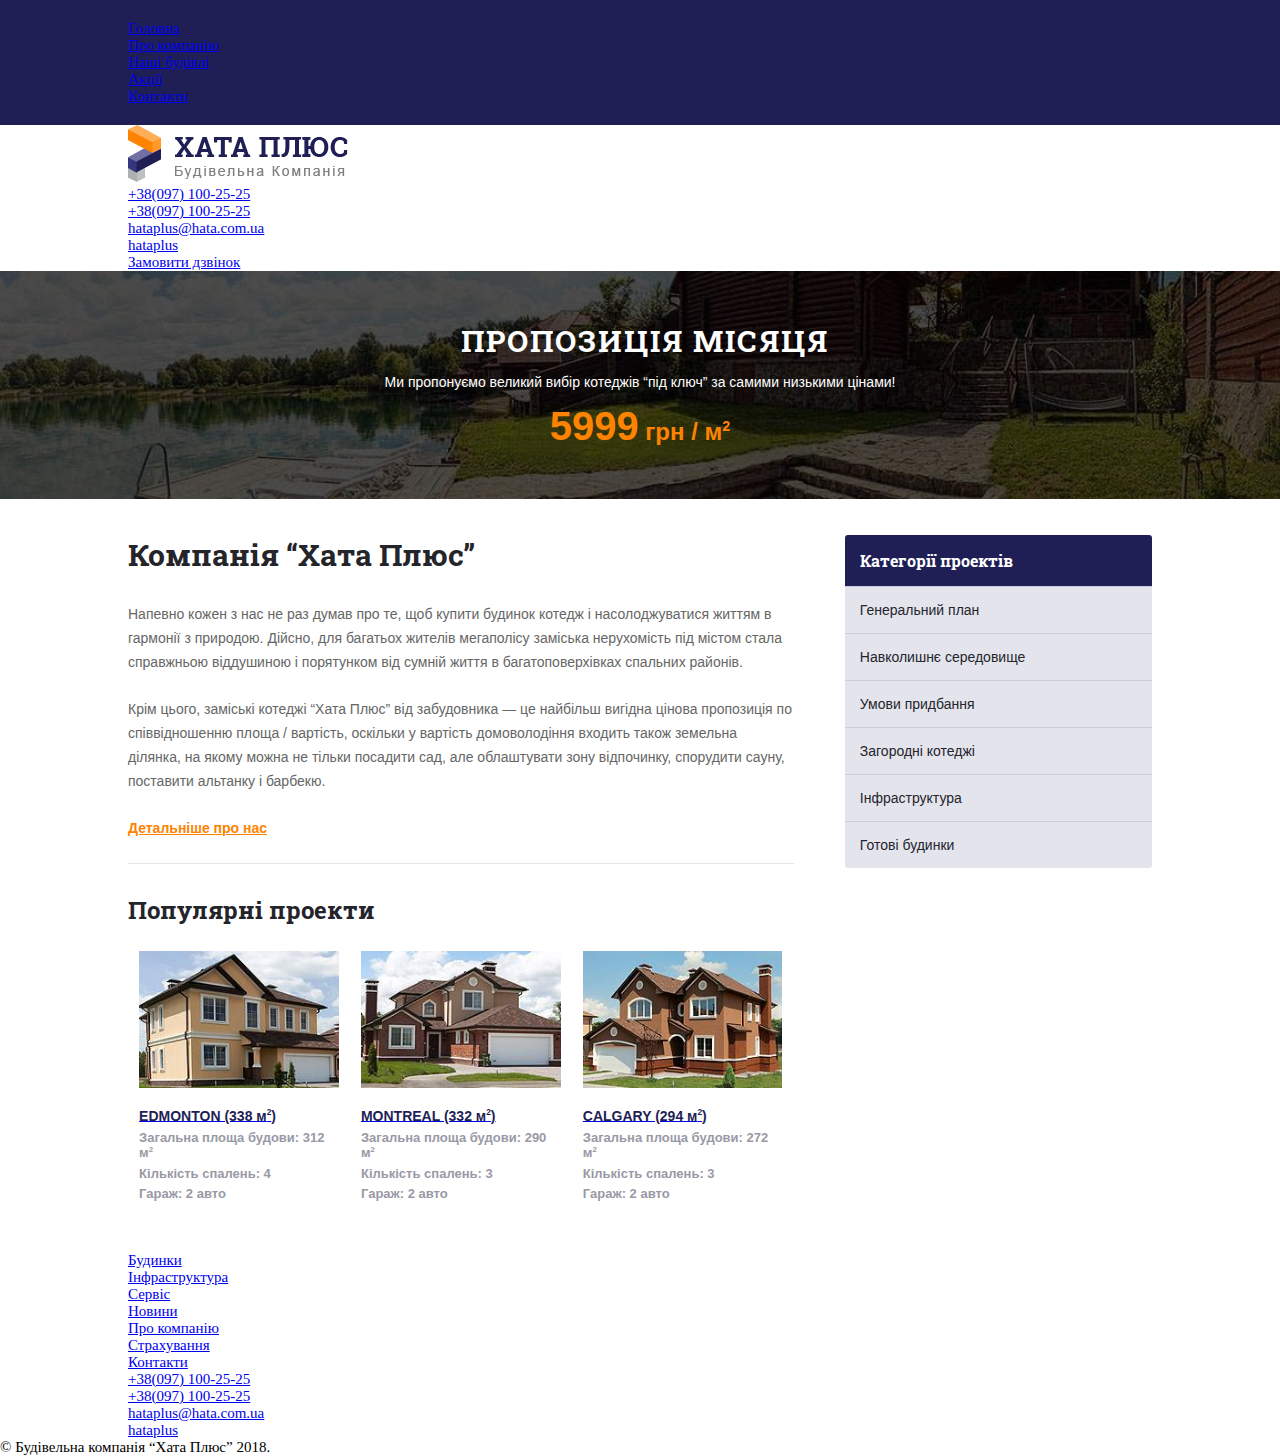
==== index.html @ 6376bbe2 "Creating Hata" ====
<!DOCTYPE html>
<html lang="en">

<head>
    <meta charset="UTF-8">
    <meta name="viewport" content="width=device-width, initial-scale=1.0">
    <title>Будівельна Компанія Хата Плюс. Проекти Будинків. Котежді.</title>
    <link rel="stylesheet" href="css/index.css">
    <link rel="stylesheet" href="css/general.css">

    <link rel="stylesheet" href="stylesheet.css">
    <link rel="preconnect" href="https://fonts.googleapis.com">
    <link rel="preconnect" href="https://fonts.gstatic.com" crossorigin>
    <link href="https://fonts.googleapis.com/css2?family=Roboto+Slab:wght@100..900&display=swap" rel="stylesheet">

</head>
<body>
    <header>
        <nav>
            <div class="wrapper">
                <div class="burger clicked" id="burger">
                    <span></span>
                </div>
                <div class="navigation" id="onclickk">
                    <div class="menu">
                        <ul class="mainmenu">
                            <li><a href="index.html">Головна</a></li>
                            <li><a href="#">Про компанію</a></li>
                            <li><a href="price.html">Наші будівлі</a></li>
                            <li><a href="#">Акції</a></li>
                            <li><a href="contacts.html">Контакти</a></li>
                        </ul>
                    </div>
                    <div class="social">
                        <ul class="socials">
                            <li><a href="#" class="fb"></a></li>
                            <li><a href="#" class="tw"></a></li>
                            <li><a href="#" class="inst"></a></li>
                        </ul>
                    </div>
                </div>

            </div>
        </nav>


        <div class="wrapper">
            <div class="header-info">
                <a href="index.html"><img src="img/logo.png" alt="Main Logo"></a>
                <div class="phone">
                    <p><a class="phn" href="#">+38(097) 100-25-25</a></p>
                    <p><a href="#">+38(097) 100-25-25</a></p>
                </div>
                <div class="email">
                    <p><a class="eml" href="#">hataplus@hata.com.ua</a></p>
                    <p><a class="skype" href="#">hataplus</a></p>
                </div>
                <div class="buttoncall">
                    <a href="#">Замовити дзвінок</a>
                </div>
            </div>
        </div>
    </header>

    <main>
        <div class="banner">
            <div class="wrapper">
                <div class="proposition">
                    <p class="proposition-of-month"> Пропозиція місяця</p>
                    <p class="propose">Ми пропонуємо великий вибір котеджів “під ключ” за самими низькими цінами!</p>
                </div>
                <div class="cost">
                    <p class="price">5999<p class="units">&nbsp;грн / м<sup>2</sup></p>
                    </p>

                </div>
            </div>
        </div>
        <div class="wrapper">
            <div class="mainpart">
                <div class="inform-and-popular">
                    <article>
                        <h1>Компанія “Хата Плюс”</h1>
                        <p>Напевно кожен з нас не раз думав про те, щоб купити будинок котедж і насолоджуватися
                            життям в
                            гармонії з
                            природою. Дійсно, для багатьох жителів мегаполісу заміська нерухомість під містом стала
                            справжньою
                            віддушиною і порятунком від сумній життя в багатоповерхівках спальних районів.</p>
                        <p>Крім цього, заміські котеджі “Хата Плюс” від забудовника — це найбільш вигідна цінова
                            пропозиція по
                            співвідношенню площа / вартість, оскільки у вартість домоволодіння входить також
                            земельна ділянка,
                            на якому можна не тільки посадити сад, але облаштувати зону відпочинку, спорудити сауну,
                            поставити
                            альтанку
                            і барбекю.</p>
                        <p><a href="#">Детальніше про нас</a></p>
                    </article>
                    <section class="popular">
                        <h2>Популярні проекти</h2>
                        <div class="examples">
                            <figure class="edmonton">
                                <img src="img/edmonton.jpg" alt="first house">
                                <a href="#">
                                    <h2>EDMONTON (338 м<sup>2</sup>)</h2>
                                </a>
                                <p>Загальна площа будови: 312 м<sup>2</sup></p>
                                <p>Кількість спалень: 4</p>
                                <p>Гараж: 2 авто</p>
                            </figure>
                            <figure class="montreal">
                                <img src="img/montreal.jpg" alt="second house">
                                <a href="#">
                                    <h2>MONTREAL (332 м<sup>2</sup>)</h2>
                                </a>
                                <p>Загальна площа будови: 290 м<sup>2</sup> </p>
                                <p> Кількість спалень: 3</p>
                                <p>Гараж: 2 авто</p>
                            </figure>
                            <figure class="calgary">
                                <img src="img/calgary.jpg" alt="third house">
                                <a href="#">
                                    <h2>CALGARY (294 м<sup>2</sup>)</h2>
                                </a>
                                <p>Загальна площа будови: 272 м<sup>2</sup> </p>
                                <p> Кількість спалень: 3</p>
                                <p>Гараж: 2 авто</p>
                            </figure>
                        </div>
                    </section>
                </div>
                <aside>
                    <div class="label">
                        <p>Категорії проектів</p>
                    </div>
                    <ul>
                        <li><a class="outside" href="#">Генеральний план</a>
                            <ul>
                                <li><a href="#">hello</a></li>
                                <li><a href="#">hello</a></li>
                                <li><a href="#">hello</a></li>
                            </ul>
                        </li>
                        <li><a class="outside" href="#">Навколишнє середовище</a>
                            <ul>
                                <li><a href="#">Продані</a></li>
                                <li><a href="#">Заброньованні</a></li>
                                <li><a href="#">В процесі будівництва</a></li>
                            </ul>
                        </li>
                        <li><a class="outside" href="#">Умови придбання</a>
                            <ul>
                                <li><a href="#">hello</a></li>
                                <li><a href="#">hello</a></li>
                                <li><a href="#">hello</a></li>
                            </ul>
                        </li>
                        <li><a class="outside" href="#">Загородні котеджі</a>
                            <ul>
                                <li><a href="#">hello</a></li>
                                <li><a href="#">hello</a></li>
                                <li><a href="#">hello</a></li>
                            </ul>
                        </li>
                        <li><a class="outside" href="#">Інфраструктура</a>
                            <ul>
                                <li><a href="#">hello</a></li>
                                <li><a href="#">hello</a></li>
                                <li><a href="#">hello</a></li>
                            </ul>
                        </li>
                        <li><a class="outside" href="#">Готові будинки</a>
                            <ul>
                                <li><a href="#">hello</a></li>
                                <li><a href="#">hello</a></li>
                                <li><a href="#">hello</a></li>
                            </ul>
                        </li>
                    </ul>
                </aside>
            </div>
        </div>
    </main>
    <footer>

        <div class="footer-line">
            <div class="wrapper">
                <div class="navigationbottom">
                    <div class="bottommenu">
                        <ul>
                            <li><a href="#">Будинки</a></li>
                            <li><a href="#">Інфраструктура</a></li>
                            <li><a href="#">Сервіс</a></li>
                            <li><a href="#">Новини</a></li>
                        </ul>
                    </div>
                    <div class="bottommenu">
                        <ul>
                            <li><a href="#">Про компанію</a></li>
                            <li><a href="#">Страхування</a></li>
                            <li><a href="#">Контакти</a></li>
                        </ul>
                    </div>
                    <div class="phone">
                        <p><a class="phn" href="#">+38(097) 100-25-25</a></p>
                        <p><a href="#">+38(097) 100-25-25</a></p>
                    </div>
                    <div class="email">
                        <p><a class="eml" href="#">hataplus@hata.com.ua</a></p>
                        <p><a class="skype" href="#">hataplus</a></p>
                    </div>
                </div>
            </div>
        </div>

        <div class="coperate">

            <p>&copy; Будівельна компанія “Хата Плюс” 2018.</p>

        </div>
    </footer>
    <script src="script.js"></script>
</body>

</html>
---- css/index.css ----
* {
    margin: 0;
    padding: 0;
    box-sizing: border-box;
}

html {
    font-size: 15px;
}

body {
    margin: 0;
}

.wrapper {
    margin: auto;
    width: 80%;
}

li {
    list-style: none;
}

sup {
    font-size: 0.6em;
}

nav {
    padding: 20px 0;
    background-color: #1f1f56;
}



.banner {
    padding: 50px 0;
    text-align: center;
    background: linear-gradient(rgba(0, 0, 0, 0.7), rgba(0, 0, 0, 0.7)), url(../img/banner.jpg) 0/cover;
}

.proposition p {
    padding-bottom: 14px;
}

.proposition-of-month {
    color: #fff;
    font-size: 30px;
    letter-spacing: 2px;
    text-transform: uppercase;
    font-weight: 700;
    font-family: "Roboto Slab";
}

.propose {
    color: #fff;
    font-size: 14px;
    font-family: "Arial";
    text-align: center;
}

.cost {
     display: flex;
    justify-content: center;
    align-items: flex-end; 
 } 

.price {
    color: #fd8300;
    font-size: 40px;
    font-weight: bold;
    font-family: "Arial";
}

.units {
    color: #fd8300;
    font-size: 24px;
    line-height: 35px;
    font-weight: bold;
    font-family: "Arial";
}

h1 {
    text-align: center;
    padding-bottom: 28px;
    color: #24242b;
    font-size: 20px;
    /* font-size: 30px; */
    font-weight: 700;
    font-family: "Roboto Slab";
}

.mainpart {
   display: flex;
   flex-wrap: wrap;
   justify-content: center;
    padding-top: 36px;
}
article{
    width: 100%;
}

article p {
    margin-bottom: 23px;
    color: #666;
    font-size: 14px;
    line-height: 24px;
    font-family: "Arial";
}

article a {
    color: #fd8300;
    font-size: 14px;
    text-decoration: underline;
    font-weight: bold;
    font-family: "Arial";
}

article a:hover {
    text-decoration: none;
}
figure{
width: 100%;
}

.popular {
    padding: 30px 0 46px;
    border-top: 1px solid #e4e4ec;
}

.popular p {
    margin-bottom: 5px;
    color: #24242b;
    font-size: 24px;
    font-weight: 700;
    font-family: "Roboto Slab";
}
.popular h2{
    margin-bottom: 25px;
    color: #24242b;
    font-size: 24px;
    font-weight: 700;
    font-family: "Roboto Slab";
}

 .examples {
     display: flex;
    justify-content: space-between; 
    row-gap: 30px;
    flex-wrap: wrap;
 }

.examples a {
    text-decoration: underline;
}

.examples h2 {
    margin: 0 0 7px;
    color: #1f1f56;
    font-size: 14px;
    font-weight: bold;
    font-family: "Arial";
}

.examples a:hover {
    text-decoration: none;
}

.examples p {
    color: #9999a6;
    font-size: 13px;
    font-family: "Arial";
}

.examples img {
    display: inline-block;
    margin-bottom: 15px;
    width: 100%;
   
}

aside {
    width: 100%;
    margin-bottom: 20px;
    overflow: hidden;
    border-radius: 3px;
}

.label {
    padding: 15px;
    background-color: #1f1f56;
}

aside p {
    color: #fff;
    font-size: 16px;
    font-weight: 700;
    font-family: "Roboto Slab";
    background-color: #1f1f56;

}

aside a {
    display: inline-block;
    padding: 15px;
    width: 100%;
    color: #25252c;
    font-size: 14px;
    font-family: "Arial";
    text-decoration: none;
}

aside li {
    border-top: 1px solid #cdcddd;
    list-style: none;
   
 background-color: #e4e4ec;
}
.outside{
    position: relative;
}
 .outside:before {
    content: "";
    position: absolute;
    top: 17px;
    right: 14px;
    width: 8px;
    height: 12px;
    background: url(../img/social.png) no-repeat;
    background-position: -129px 0;
}

aside li ul {
    display: none;
   
}
aside ul ul a{
    padding-left: 30px;
}

aside ul li:hover>a {
    color: #fff;

}

aside li:hover ul {
    display: block;
}

aside ul li:hover>.outside {
    background-color: #fd8300;

}

aside ul li:hover>a:before {
    top: 20px;
    right: 12px;
    width: 12px;
    height: 8px;
    background-position: -129px -24px;

}

aside li li:hover a {
    color: #666;
    background-color: #cecedd;
}
aside li:last-child{
    border-radius: 0 0 3px 3px;
}
aside li:last-child li:last-child a{
    border-radius: 0 0 3px 3px;

}

@media screen and (min-width:600px) {
    h1{
        font-size: 30px;
        text-align: start;
    }
    .examples {
        display: flex;
        justify-content: space-around;
        flex-wrap: wrap;
    }
    figure{
        max-width: 30%;
    }

   
   
    
}
@media screen and (min-width:1024px) {



    .mainpart{
        justify-content: space-between;

    }
    .inform-and-popular{
        max-width: 65%;
    }
    aside{
        max-width: 30%;
    }
}
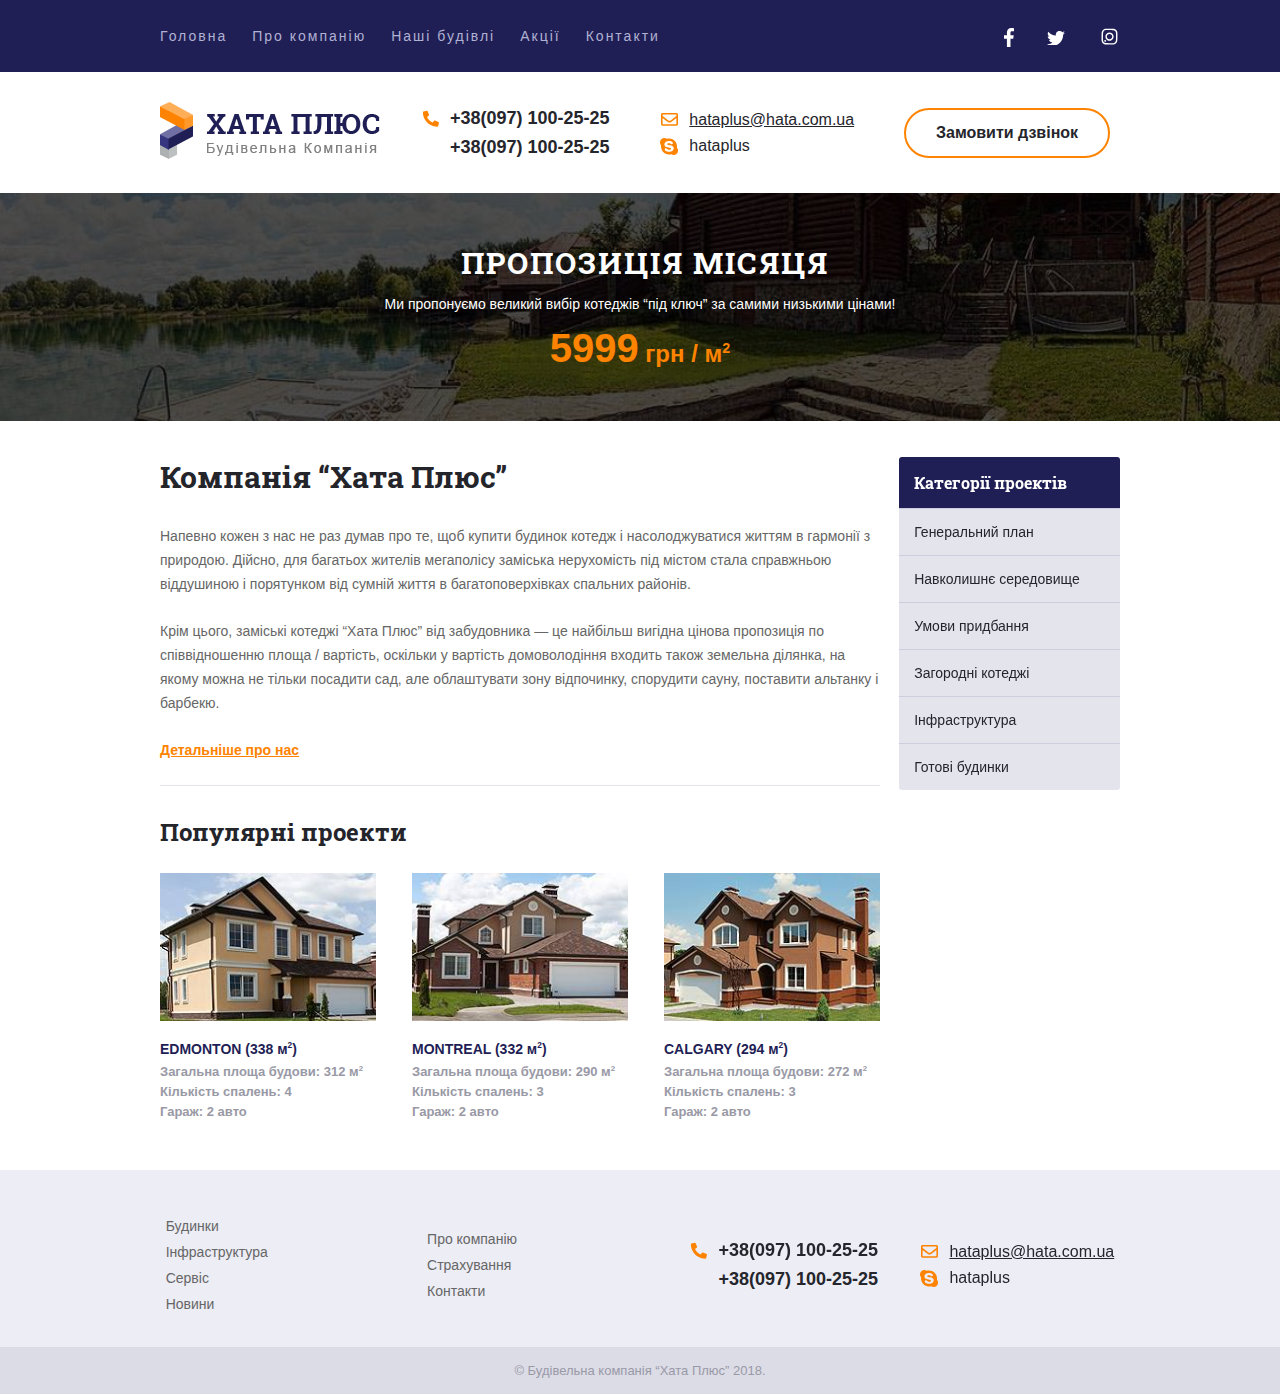
==== commit 5e0ebfe1: "Creating Hata" ====
--- a/index.html
+++ b/index.html
@@ -10,18 +10,21 @@
 
     <link rel="stylesheet" href="stylesheet.css">
     <link rel="preconnect" href="https://fonts.googleapis.com">
-    <link rel="preconnect" href="https://fonts.gstatic.com" crossorigin>
-    <link href="https://fonts.googleapis.com/css2?family=Roboto+Slab:wght@100..900&display=swap" rel="stylesheet">
+<link rel="preconnect" href="https://fonts.gstatic.com" crossorigin>
+<link href="https://fonts.googleapis.com/css2?family=Roboto+Slab:wght@100..900&display=swap" rel="stylesheet">
 
 </head>
+
+
 <body>
+    
     <header>
         <nav>
             <div class="wrapper">
-                <div class="burger clicked" id="burger">
+                <div class="burger" id="burger">
                     <span></span>
                 </div>
-                <div class="navigation" id="onclickk">
+                <div class="navigation" id="openedmenu">
                     <div class="menu">
                         <ul class="mainmenu">
                             <li><a href="index.html">Головна</a></li>
@@ -33,20 +36,18 @@
                     </div>
                     <div class="social">
                         <ul class="socials">
-                            <li><a href="#" class="fb"></a></li>
-                            <li><a href="#" class="tw"></a></li>
+                            <li><a href="https://www.facebook.com/DrakonomaniyaNastya/" class="fb"></a></li>
+                            <li><a href="https://x.com/home" class="tw"></a></li>
                             <li><a href="#" class="inst"></a></li>
                         </ul>
                     </div>
                 </div>
-
             </div>
         </nav>
-
 
         <div class="wrapper">
             <div class="header-info">
-                <a href="index.html"><img src="img/logo.png" alt="Main Logo"></a>
+                <a href="index.html"><img src="img/logo.png" alt="логотип компанії Хата Плюс"></a>
                 <div class="phone">
                     <p><a class="phn" href="#">+38(097) 100-25-25</a></p>
                     <p><a href="#">+38(097) 100-25-25</a></p>
@@ -101,28 +102,33 @@
                         <h2>Популярні проекти</h2>
                         <div class="examples">
                             <figure class="edmonton">
-                                <img src="img/edmonton.jpg" alt="first house">
-                                <a href="#">
+                                <a href="#"></a>
+
+                                <img src="img/edmonton.jpg" alt="Дом EDMONTON">
+                                
                                     <h2>EDMONTON (338 м<sup>2</sup>)</h2>
-                                </a>
+                        
                                 <p>Загальна площа будови: 312 м<sup>2</sup></p>
                                 <p>Кількість спалень: 4</p>
                                 <p>Гараж: 2 авто</p>
                             </figure>
                             <figure class="montreal">
-                                <img src="img/montreal.jpg" alt="second house">
-                                <a href="#">
+                                <a href="#"></a>
+
+                                <img src="img/montreal.jpg" alt="Дом montreal">
+                                
                                     <h2>MONTREAL (332 м<sup>2</sup>)</h2>
-                                </a>
+                                
                                 <p>Загальна площа будови: 290 м<sup>2</sup> </p>
                                 <p> Кількість спалень: 3</p>
                                 <p>Гараж: 2 авто</p>
                             </figure>
                             <figure class="calgary">
-                                <img src="img/calgary.jpg" alt="third house">
-                                <a href="#">
+                                <a href="#"></a>
+                                <img src="img/calgary.jpg" alt="Дом calgary">
+                               
                                     <h2>CALGARY (294 м<sup>2</sup>)</h2>
-                                </a>
+                            
                                 <p>Загальна площа будови: 272 м<sup>2</sup> </p>
                                 <p> Кількість спалень: 3</p>
                                 <p>Гараж: 2 авто</p>
@@ -188,7 +194,7 @@
             <div class="wrapper">
                 <div class="navigationbottom">
                     <div class="bottommenu">
-                        <ul>
+                        <ul  class="minw">
                             <li><a href="#">Будинки</a></li>
                             <li><a href="#">Інфраструктура</a></li>
                             <li><a href="#">Сервіс</a></li>
@@ -196,7 +202,7 @@
                         </ul>
                     </div>
                     <div class="bottommenu">
-                        <ul>
+                        <ul  class="minw">
                             <li><a href="#">Про компанію</a></li>
                             <li><a href="#">Страхування</a></li>
                             <li><a href="#">Контакти</a></li>
--- a/css/index.css
+++ b/css/index.css
@@ -59,10 +59,10 @@
 }
 
 .cost {
-     display: flex;
+    display: flex;
     justify-content: center;
-    align-items: flex-end; 
- } 
+    align-items: flex-end;
+}
 
 .price {
     color: #fd8300;
@@ -90,12 +90,13 @@
 }
 
 .mainpart {
-   display: flex;
-   flex-wrap: wrap;
-   justify-content: center;
+    display: flex;
+    flex-wrap: wrap;
+    justify-content: center;
     padding-top: 36px;
 }
-article{
+
+article {
     width: 100%;
 }
 
@@ -113,14 +114,13 @@
     text-decoration: underline;
     font-weight: bold;
     font-family: "Arial";
+    padding-bottom: 30px;
 }
 
 article a:hover {
     text-decoration: none;
 }
-figure{
-width: 100%;
-}
+
 
 .popular {
     padding: 30px 0 46px;
@@ -134,7 +134,8 @@
     font-weight: 700;
     font-family: "Roboto Slab";
 }
-.popular h2{
+
+.popular h2 {
     margin-bottom: 25px;
     color: #24242b;
     font-size: 24px;
@@ -142,12 +143,12 @@
     font-family: "Roboto Slab";
 }
 
- .examples {
-     display: flex;
-    justify-content: space-between; 
+.examples {
+    display: flex;
+    justify-content: space-between;
     row-gap: 30px;
     flex-wrap: wrap;
- }
+}
 
 .examples a {
     text-decoration: underline;
@@ -175,10 +176,33 @@
     display: inline-block;
     margin-bottom: 15px;
     width: 100%;
-   
+
+}
+
+figure {
+    position: relative;
+    width: 100%;
+}
+
+figure a:hover h2 {
+    text-decoration: underline;
+}
+
+figure a {
+    position: absolute;
+    width: 100%;
+    height: 100%;
+    left: 0;
+    top: 0;
 }
 
 aside {
+    /* width: 100%;
+    margin-bottom: 20px;
+    overflow: hidden;
+    border-radius: 3px; */
+    position: sticky;
+    top: 40px;
     width: 100%;
     margin-bottom: 20px;
     overflow: hidden;
@@ -212,13 +236,15 @@
 aside li {
     border-top: 1px solid #cdcddd;
     list-style: none;
-   
- background-color: #e4e4ec;
-}
-.outside{
+
+    background-color: #e4e4ec;
+}
+
+.outside {
     position: relative;
 }
- .outside:before {
+
+.outside:before {
     content: "";
     position: absolute;
     top: 17px;
@@ -231,9 +257,10 @@
 
 aside li ul {
     display: none;
-   
-}
-aside ul ul a{
+
+}
+
+aside ul ul a {
     padding-left: 30px;
 }
 
@@ -264,47 +291,48 @@
     color: #666;
     background-color: #cecedd;
 }
-aside li:last-child{
+
+aside li:last-child {
     border-radius: 0 0 3px 3px;
 }
-aside li:last-child li:last-child a{
+
+aside li:last-child li:last-child a {
     border-radius: 0 0 3px 3px;
 
 }
 
 @media screen and (min-width:600px) {
-    h1{
+    h1 {
         font-size: 30px;
         text-align: start;
     }
+
     .examples {
         display: flex;
-        justify-content: space-around;
+        justify-content: space-between;
         flex-wrap: wrap;
     }
-    figure{
+
+    figure {
         max-width: 30%;
     }
 
-   
-   
-    
-}
+}
+
 @media screen and (min-width:1024px) {
 
 
 
-    .mainpart{
+    .mainpart {
         justify-content: space-between;
 
     }
-    .inform-and-popular{
-        max-width: 65%;
-    }
-    aside{
-        max-width: 30%;
-    }
-}
-
-
-
+
+    .inform-and-popular {
+        max-width: 75%;
+    }
+
+    aside {
+        max-width: 23%;
+    }
+}--- a/css/general.css
+++ b/css/general.css
@@ -0,0 +1,460 @@
+* {
+    margin: 0;
+    padding: 0;
+    box-sizing: border-box;
+}
+
+html {
+    font-size: 15px;
+}
+
+body {
+    margin: 0;
+}
+
+.wrapper {
+    margin: auto;
+    max-width: 960px;
+    width: 90%;
+}
+
+li {
+    list-style: none;
+}
+
+sup {
+    font-size: 0.6em;
+}
+
+nav {
+    text-align: center;
+    padding: 0;
+    padding: 25px;
+    background-color: #1f1f56;
+
+}
+
+.navigation {
+    display: none;
+
+}
+
+.burger {
+    position: absolute;
+    width: 30px;
+    height: 30px;
+    top: 10px;
+    left: 20px;
+    transition: .5s;
+}
+
+span {
+    position: absolute;
+    top: 50%;
+    left: 0;
+    width: 100%;
+    height: 7px;
+    transform: translate(0, -50%);
+    background-color: #fff;
+    border-radius: 2px;
+}
+
+.burger::before,
+.burger::after {
+    content: "";
+    position: absolute;
+    width: 100%;
+    height: 7px;
+    left: 0;
+    border-radius: 2px;
+    background-color: #fff;
+}
+
+.burger::before {
+    top: 0;
+
+}
+
+.burger::after {
+    bottom: 0;
+
+}
+
+.touched {
+    position: absolute;
+    top: 13px;
+    left: 15px;
+    transform: rotate(180deg);
+    transition: .5s;
+}
+
+.touched span {
+    width: 120%;
+    transform: rotate(45deg);
+}
+
+.touched::after {
+    width: 120%;
+    top: 15px;
+    transform: rotate(-45deg);
+
+}
+
+.touched::before {
+    display: none;
+}
+
+.opened {
+    display: flex;
+    flex-direction: column;
+    padding: 15px;
+    /* width: 75%; */
+    position: absolute;
+    top: 50px;
+    left: 22%;
+    transform: translate(-50%, 0);
+    border-radius: 0 0 10px 10px;
+    background-color: #242475;
+    z-index: 1;
+
+}
+
+
+nav li {
+    margin-bottom: 12px;
+}
+
+.mainmenu {
+    margin-bottom: 32px;
+}
+
+.mainmenu li a {
+    color: #b1b1d2;
+    font-size: 14px;
+    letter-spacing: 2px;
+    font-family: "Arial";
+    text-decoration: none;
+    transition: 0.3s;
+}
+
+.mainmenu>li:hover>a,
+.email p:hover a,
+.phone p:hover a {
+    color: #fd8300;
+
+}
+
+.navigationbottom {
+    display: flex;
+    justify-content: center;
+    column-gap: 30px;
+    row-gap: 30px;
+    flex-wrap: wrap;
+}
+
+
+.socials {
+    display: flex;
+    text-align: center;
+    column-gap: 32px;
+}
+
+.socials li {
+    display: flex;
+    align-items: center;
+}
+
+
+.socials a {
+    display: block;
+    background: url(../img/social.png);
+    transition: 0.3s;
+}
+
+a.fb {
+    width: 11px;
+    height: 21px;
+    background-position: 0 0;
+
+}
+
+a.tw {
+    width: 21px;
+    height: 17px;
+    background-position: -14px 0;
+}
+
+a.inst {
+    width: 21px;
+    height: 22px;
+    background-position: -33px 2px;
+}
+
+.fb:hover {
+    background-position: 0 -24px;
+}
+
+.tw:hover {
+    background-position: -14px -27px;
+}
+
+.inst:hover {
+    background-position: -37px -24px;
+}
+
+
+.header-info {
+    display: flex;
+    flex-direction: column;
+    align-items: center;
+    row-gap: 20px;
+    padding: 30px 0;
+    text-align: center;
+}
+
+.header-info div,
+.navigationbottom div {
+    margin: auto;
+}
+
+.phn {
+    position: relative;
+}
+
+a.phn:before {
+    content: "";
+    position: absolute;
+    width: 19px;
+    height: 21px;
+    top: 0;
+    left: -30px;
+    background: url(../img/phn.png), no-repeat;
+    background-position: 0px 0;
+}
+
+.phone a {
+    color: #25252c;
+    font-size: 18px;
+    font-weight: bold;
+    font-family: "Arial";
+    text-decoration: none;
+    transition: .5s;
+
+}
+
+.phone p:first-child,
+.email p:first-child {
+    margin-bottom: 8px;
+}
+
+.phone p,
+.email p {
+    padding-left: 30px;
+}
+
+.email a {
+    color: #25252c;
+    font-size: 16px;
+    text-decoration: underline;
+    font-family: "Arial";
+    transition: .3s;
+}
+
+.eml {
+    position: relative;
+
+}
+
+a.eml:before {
+    content: "";
+    position: absolute;
+    width: 21px;
+    height: 15px;
+    top: 0;
+    left: -30px;
+    background: url(../img/social.png), no-repeat;
+    background-position: -24px 21px;
+}
+
+a.skype {
+    text-decoration: none;
+}
+
+.skype {
+    position: relative;
+}
+
+a.skype:before {
+    content: "";
+    position: absolute;
+    width: 21px;
+    height: 21px;
+    top: 0;
+    left: -30px;
+    background: url(../img/social.png), no-repeat;
+    background-position: -50px 97px;
+}
+
+
+.buttoncall a {
+    display: inline-block;
+    padding: 14px 30px;
+    color: #25252c;
+    font-size: 16px;
+    font-weight: bold;
+    font-family: "Arial";
+    text-decoration: none;
+    border: 2px solid #fd8300;
+    border-radius: 25px;
+    transition: .3s;
+}
+
+.buttoncall a:hover {
+    background-color: #fd8300;
+}
+
+.footer-line {
+    padding: 43px 0 30px;
+    background-color: #ededf5;
+}
+
+.bottommenu {
+    margin-bottom: 20px;
+}
+
+.bottommenu a {
+    color: #666;
+    font-size: 14px;
+    line-height: 26px;
+    font-family: "Arial";
+    text-decoration: none;
+    transition: .3s;
+}
+
+.bottommenu li:hover a {
+    color: #fd8300;
+    text-decoration: underline;
+    transition: .3s;
+}
+
+.minw {
+    min-width: 220px;
+    text-align: center;
+}
+
+.coperate {
+    padding: 16px;
+    text-align: center;
+    background-color: #dcdce6;
+}
+
+.coperate p {
+    color: #9999a6;
+    font-size: 13px;
+    font-family: "Arial";
+    text-align: center;
+}
+
+@media screen and (min-width:425px) {
+
+
+    .opened {
+        width:50%;
+        align-items: center;
+    }
+
+
+}
+
+@media screen and (min-width:600px) {
+    .email {
+        text-align: left;
+    }
+
+    .opened {
+        width: 75%;
+    }
+
+
+}
+
+@media screen and (min-width:768px) {
+    .wrapper {
+        width: 80%;
+    }
+
+    .navigationbottom {
+        justify-content: space-between;
+
+    }
+    .header-info {
+        display: flex;
+        flex-direction: row;
+        column-gap: 30px;
+        row-gap: 30px;
+        align-items: center;
+        justify-content: space-between;
+        flex-wrap: wrap;
+
+    }
+
+    /* .burger {
+        display: none; 
+    } */
+
+}
+
+@media screen and (min-width:1024px) {
+
+    nav li {
+        margin-bottom: 0;
+    }
+
+    .mainmenu {
+        margin: 0;
+        display: flex;
+        gap: 25px;
+    }
+
+    .burger {
+        display: none;
+    }
+
+    .opened {
+        width: 75%;
+    }
+
+
+    .navigation,
+    .header-info {
+        display: flex;
+        justify-content: space-between;
+        align-items: center;
+    }
+
+    .minw {
+        text-align: start;
+
+    }
+}
+
+@media screen and (min-width:1440px) {
+    .header-info {
+        position: relative;
+    }
+
+    .header-info::before {
+        content: '';
+        position: absolute;
+        width: 1px;
+        height: 51px;
+        background: #e4e4ec;
+        top: calc(50% - 25px);
+        left: 50%;
+    }
+
+    .header-info div.buttoncall {
+        margin: 0;
+    }
+
+}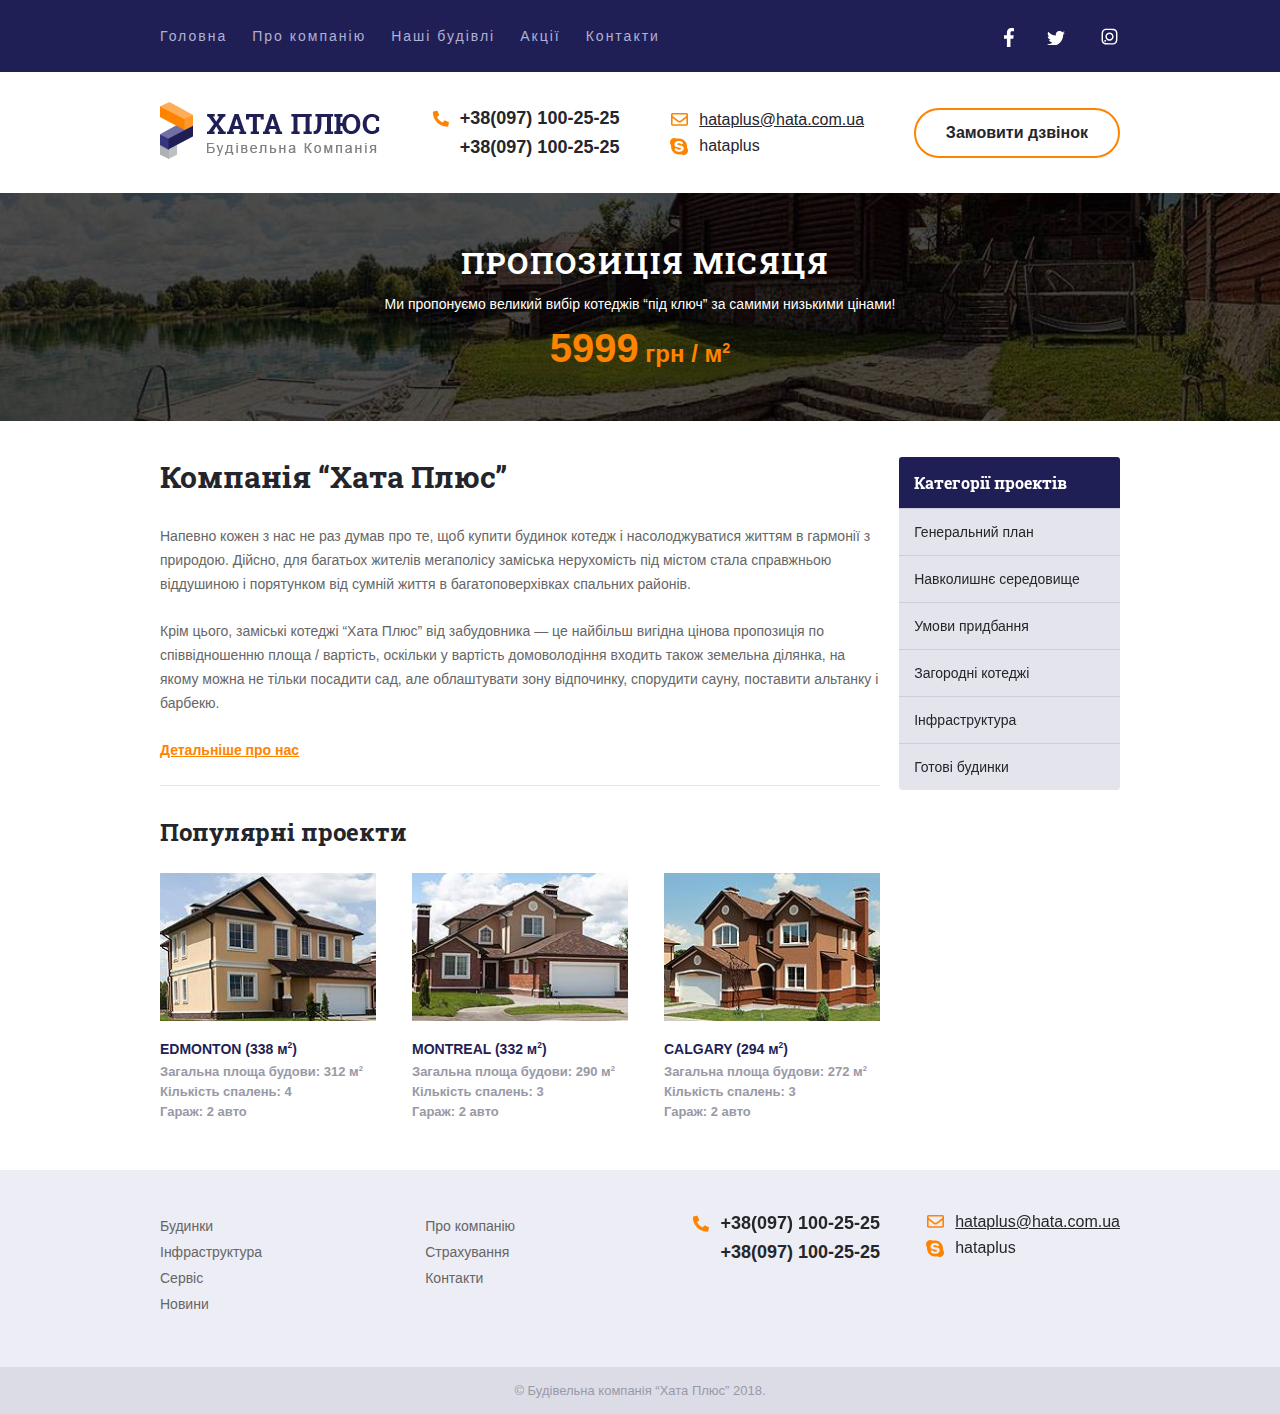
==== commit b937a59b: "Creating Hata" ====
--- a/index.html
+++ b/index.html
@@ -1,5 +1,5 @@
 <!DOCTYPE html>
-<html lang="en">
+<html lang="uk">
 
 <head>
     <meta charset="UTF-8">
@@ -10,17 +10,14 @@
 
     <link rel="stylesheet" href="stylesheet.css">
     <link rel="preconnect" href="https://fonts.googleapis.com">
-<link rel="preconnect" href="https://fonts.gstatic.com" crossorigin>
-<link href="https://fonts.googleapis.com/css2?family=Roboto+Slab:wght@100..900&display=swap" rel="stylesheet">
+    <link rel="preconnect" href="https://fonts.gstatic.com" crossorigin>
+    <link href="https://fonts.googleapis.com/css2?family=Roboto+Slab:wght@100..900&display=swap" rel="stylesheet">
 
 </head>
-
-
 <body>
-    
     <header>
         <nav>
-            <div class="wrapper">
+                <div class="wrapper">
                 <div class="burger" id="burger">
                     <span></span>
                 </div>
@@ -38,29 +35,30 @@
                         <ul class="socials">
                             <li><a href="https://www.facebook.com/DrakonomaniyaNastya/" class="fb"></a></li>
                             <li><a href="https://x.com/home" class="tw"></a></li>
-                            <li><a href="#" class="inst"></a></li>
-                        </ul>
-                    </div>
-                </div>
-            </div>
-        </nav>
-
-        <div class="wrapper">
-            <div class="header-info">
-                <a href="index.html"><img src="img/logo.png" alt="логотип компанії Хата Плюс"></a>
-                <div class="phone">
-                    <p><a class="phn" href="#">+38(097) 100-25-25</a></p>
-                    <p><a href="#">+38(097) 100-25-25</a></p>
-                </div>
-                <div class="email">
-                    <p><a class="eml" href="#">hataplus@hata.com.ua</a></p>
-                    <p><a class="skype" href="#">hataplus</a></p>
-                </div>
-                <div class="buttoncall">
-                    <a href="#">Замовити дзвінок</a>
-                </div>
-            </div>
-        </div>
+                            <li><a href="https://www.instagram.com/_anasteisha_life_/" class="inst"></a></li>
+                        </ul>
+                    </div>
+                </div>
+    </div>
+    </nav>
+
+    <div class="wrapper">
+        <div class="header-info">
+            <a href="index.html"><img src="img/logo.png" alt="логотип компанії Хата Плюс"></a>
+            <div class="phone">
+                <p><a class="phn" href="tel:+380967885197">+38(097) 100-25-25</a></p>
+                <p><a href="tel:+380967885197">+38(097) 100-25-25</a></p>
+            </div>
+            <div class="email">
+                <p><a class="eml" href="https://mail.google.com/mail/u/0/#inbox?compose=new">hataplus@hata.com.ua</a>
+                </p>
+                <p><a class="skype" href="#">hataplus</a></p>
+            </div>
+            <div class="buttoncall">
+                <a href="tel:+380967885197">Замовити дзвінок</a>
+            </div>
+        </div>
+    </div>
     </header>
 
     <main>
@@ -105,9 +103,9 @@
                                 <a href="#"></a>
 
                                 <img src="img/edmonton.jpg" alt="Дом EDMONTON">
-                                
-                                    <h2>EDMONTON (338 м<sup>2</sup>)</h2>
-                        
+
+                                <h2>EDMONTON (338 м<sup>2</sup>)</h2>
+
                                 <p>Загальна площа будови: 312 м<sup>2</sup></p>
                                 <p>Кількість спалень: 4</p>
                                 <p>Гараж: 2 авто</p>
@@ -116,9 +114,9 @@
                                 <a href="#"></a>
 
                                 <img src="img/montreal.jpg" alt="Дом montreal">
-                                
-                                    <h2>MONTREAL (332 м<sup>2</sup>)</h2>
-                                
+
+                                <h2>MONTREAL (332 м<sup>2</sup>)</h2>
+
                                 <p>Загальна площа будови: 290 м<sup>2</sup> </p>
                                 <p> Кількість спалень: 3</p>
                                 <p>Гараж: 2 авто</p>
@@ -126,9 +124,9 @@
                             <figure class="calgary">
                                 <a href="#"></a>
                                 <img src="img/calgary.jpg" alt="Дом calgary">
-                               
-                                    <h2>CALGARY (294 м<sup>2</sup>)</h2>
-                            
+
+                                <h2>CALGARY (294 м<sup>2</sup>)</h2>
+
                                 <p>Загальна площа будови: 272 м<sup>2</sup> </p>
                                 <p> Кількість спалень: 3</p>
                                 <p>Гараж: 2 авто</p>
@@ -194,7 +192,7 @@
             <div class="wrapper">
                 <div class="navigationbottom">
                     <div class="bottommenu">
-                        <ul  class="minw">
+                        <ul class="minw">
                             <li><a href="#">Будинки</a></li>
                             <li><a href="#">Інфраструктура</a></li>
                             <li><a href="#">Сервіс</a></li>
@@ -202,18 +200,19 @@
                         </ul>
                     </div>
                     <div class="bottommenu">
-                        <ul  class="minw">
+                        <ul class="minw">
                             <li><a href="#">Про компанію</a></li>
                             <li><a href="#">Страхування</a></li>
                             <li><a href="#">Контакти</a></li>
                         </ul>
                     </div>
                     <div class="phone">
-                        <p><a class="phn" href="#">+38(097) 100-25-25</a></p>
-                        <p><a href="#">+38(097) 100-25-25</a></p>
+                        <p><a class="phn" href="tel:+380967885197">+38(097) 100-25-25</a></p>
+                        <p><a href="tel:+380967885197">+38(097) 100-25-25</a></p>
                     </div>
                     <div class="email">
-                        <p><a class="eml" href="#">hataplus@hata.com.ua</a></p>
+                        <p><a class="eml"
+                                href="https://mail.google.com/mail/u/0/#inbox?compose=new">hataplus@hata.com.ua</a></p>
                         <p><a class="skype" href="#">hataplus</a></p>
                     </div>
                 </div>
--- a/css/index.css
+++ b/css/index.css
@@ -92,6 +92,7 @@
 .mainpart {
     display: flex;
     flex-wrap: wrap;
+    align-items: start;
     justify-content: center;
     padding-top: 36px;
 }
@@ -151,7 +152,7 @@
 }
 
 .examples a {
-    text-decoration: underline;
+    text-decoration: none;
 }
 
 .examples h2 {
@@ -163,7 +164,7 @@
 }
 
 .examples a:hover {
-    text-decoration: none;
+    text-decoration: underline;
 }
 
 .examples p {
--- a/css/general.css
+++ b/css/general.css
@@ -1,5 +1,4 @@
 * {
-    margin: 0;
     padding: 0;
     box-sizing: border-box;
 }
@@ -111,8 +110,7 @@
     /* width: 75%; */
     position: absolute;
     top: 50px;
-    left: 22%;
-    transform: translate(-50%, 0);
+    left: 0;
     border-radius: 0 0 10px 10px;
     background-color: #242475;
     z-index: 1;
@@ -212,10 +210,10 @@
     text-align: center;
 }
 
-.header-info div,
+/* .header-info div,
 .navigationbottom div {
     margin: auto;
-}
+} */
 
 .phn {
     position: relative;
@@ -359,34 +357,48 @@
 
 
     .opened {
-        width:50%;
+        width: 50%;
         align-items: center;
     }
 
 
 }
 
-@media screen and (min-width:600px) {
+/* @media screen and (min-width:600px) {
     .email {
         text-align: left;
     }
 
-    .opened {
-        width: 75%;
-    }
-
-
-}
+    .navigation, .header-info, .mainmenu {
+        display: flex;
+        justify-content: space-between;
+        align-items: center;
+    }
+
+    .burger {
+        display: none;
+    }
+    
+
+} */
+
+
+
 
 @media screen and (min-width:768px) {
     .wrapper {
-        width: 80%;
+        width: 90%;
+    }
+
+    .email {
+        text-align: left;
     }
 
     .navigationbottom {
         justify-content: space-between;
 
     }
+
     .header-info {
         display: flex;
         flex-direction: row;
@@ -398,13 +410,6 @@
 
     }
 
-    /* .burger {
-        display: none; 
-    } */
-
-}
-
-@media screen and (min-width:1024px) {
 
     nav li {
         margin-bottom: 0;
@@ -413,17 +418,44 @@
     .mainmenu {
         margin: 0;
         display: flex;
-        gap: 25px;
+        gap: 30px;
     }
 
     .burger {
         display: none;
     }
 
-    .opened {
-        width: 75%;
-    }
-
+    .navigation,
+    .header-info, .mainmenu {
+        display: flex;
+        justify-content: space-between;
+        align-items: center;
+    }
+
+    .minw {
+        text-align: start;
+
+    }
+   
+}
+
+@media screen and (min-width:1024px) {
+
+    nav li {
+        margin-bottom: 0;
+    }
+
+    .mainmenu {
+        margin: 0;
+        display: flex;
+        gap: 25px;
+    }
+
+    .burger {
+        display: none;
+    }
+
+   
 
     .navigation,
     .header-info {
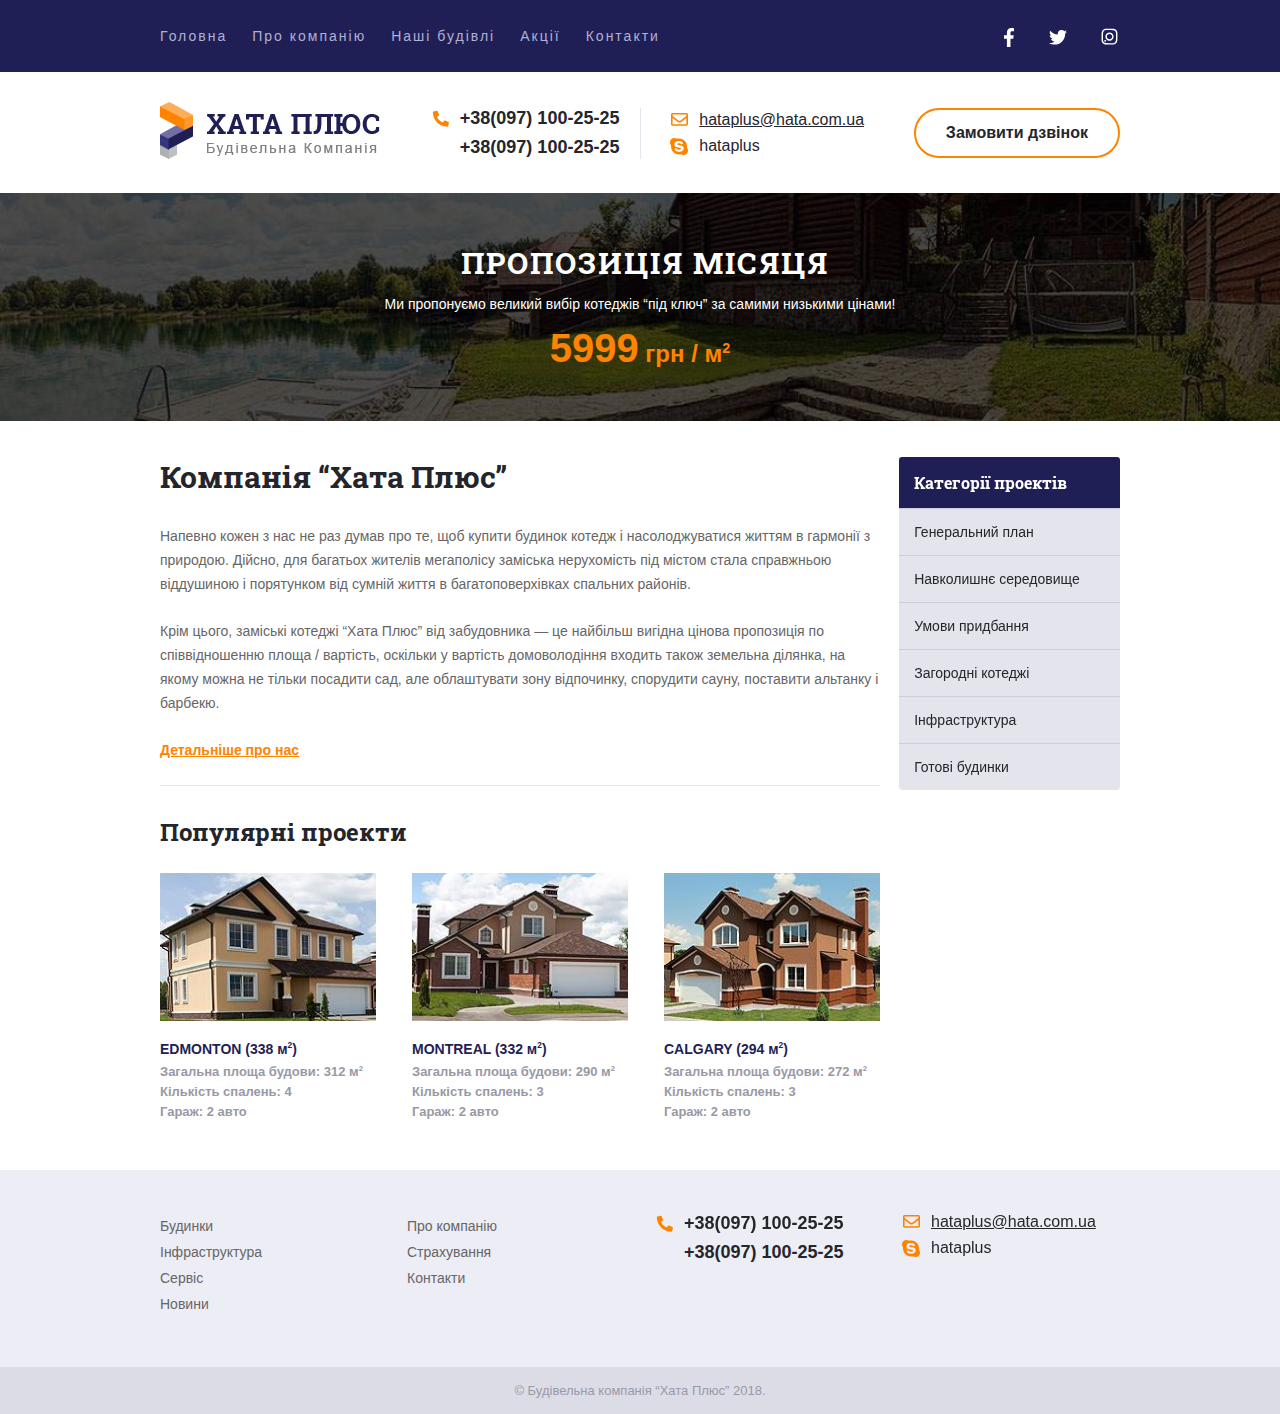
==== commit 1877de65: "Creating Hata" ====
--- a/index.html
+++ b/index.html
@@ -191,26 +191,26 @@
         <div class="footer-line">
             <div class="wrapper">
                 <div class="navigationbottom">
-                    <div class="bottommenu">
-                        <ul class="minw">
+                    <div class="bottommenu minw">
+                        <ul>
                             <li><a href="#">Будинки</a></li>
                             <li><a href="#">Інфраструктура</a></li>
                             <li><a href="#">Сервіс</a></li>
                             <li><a href="#">Новини</a></li>
                         </ul>
                     </div>
-                    <div class="bottommenu">
-                        <ul class="minw">
+                    <div class="bottommenu minw">
+                        <ul>
                             <li><a href="#">Про компанію</a></li>
                             <li><a href="#">Страхування</a></li>
                             <li><a href="#">Контакти</a></li>
                         </ul>
                     </div>
-                    <div class="phone">
+                    <div class="phone minw">
                         <p><a class="phn" href="tel:+380967885197">+38(097) 100-25-25</a></p>
                         <p><a href="tel:+380967885197">+38(097) 100-25-25</a></p>
                     </div>
-                    <div class="email">
+                    <div class="email minw">
                         <p><a class="eml"
                                 href="https://mail.google.com/mail/u/0/#inbox?compose=new">hataplus@hata.com.ua</a></p>
                         <p><a class="skype" href="#">hataplus</a></p>
--- a/css/index.css
+++ b/css/index.css
@@ -80,13 +80,18 @@
 }
 
 h1 {
-    text-align: center;
+    /* text-align: center; */
     padding-bottom: 28px;
     color: #24242b;
     font-size: 20px;
     /* font-size: 30px; */
     font-weight: 700;
     font-family: "Roboto Slab";
+}
+
+h2:hover a {
+    color: #1f1f56;
+    text-decoration: underline;
 }
 
 .mainpart {
@@ -152,6 +157,7 @@
 }
 
 .examples a {
+    color: #1f1f56;
     text-decoration: none;
 }
 
@@ -164,6 +170,7 @@
 }
 
 .examples a:hover {
+    color: #1f1f56;
     text-decoration: underline;
 }
 
@@ -185,9 +192,7 @@
     width: 100%;
 }
 
-figure a:hover h2 {
-    text-decoration: underline;
-}
+
 
 figure a {
     position: absolute;
@@ -299,7 +304,6 @@
 
 aside li:last-child li:last-child a {
     border-radius: 0 0 3px 3px;
-
 }
 
 @media screen and (min-width:600px) {
--- a/css/general.css
+++ b/css/general.css
@@ -145,7 +145,7 @@
 .navigationbottom {
     display: flex;
     justify-content: center;
-    column-gap: 30px;
+    column-gap: 28px;
     row-gap: 30px;
     flex-wrap: wrap;
 }
@@ -179,7 +179,7 @@
 a.tw {
     width: 21px;
     height: 17px;
-    background-position: -14px 0;
+    background-position: -12px -1px;
 }
 
 a.inst {
@@ -293,6 +293,9 @@
     background-position: -50px 97px;
 }
 
+.buttoncall {
+    margin: auto;
+}
 
 .buttoncall a {
     display: inline-block;
@@ -311,6 +314,11 @@
     background-color: #fd8300;
 }
 
+.examples figure:hover h2 {
+    color: #1f1f56;
+    text-decoration: underline;
+}
+
 .footer-line {
     padding: 43px 0 30px;
     background-color: #ededf5;
@@ -336,8 +344,9 @@
 }
 
 .minw {
-    min-width: 220px;
+    min-width: 219px;
     text-align: center;
+    box-sizing: border-box;
 }
 
 .coperate {
@@ -394,10 +403,7 @@
         text-align: left;
     }
 
-    .navigationbottom {
-        justify-content: space-between;
-
-    }
+   
 
     .header-info {
         display: flex;
@@ -418,7 +424,7 @@
     .mainmenu {
         margin: 0;
         display: flex;
-        gap: 30px;
+        gap: 10px;
     }
 
     .burger {
@@ -468,9 +474,7 @@
         text-align: start;
 
     }
-}
-
-@media screen and (min-width:1440px) {
+
     .header-info {
         position: relative;
     }
@@ -485,8 +489,37 @@
         left: 50%;
     }
 
+    .buttoncall {
+        margin: 0;
+    }
+
+    .navigationbottom {
+        justify-content: space-between;
+
+    }
+}
+
+@media screen and (min-width:1440px) {
+    .header-info {
+        position: relative;
+    }
+
+    .header-info::before {
+        content: '';
+        position: absolute;
+        width: 1px;
+        height: 51px;
+        background: #e4e4ec;
+        top: calc(50% - 25px);
+        left: 50%;
+    }
+
     .header-info div.buttoncall {
         margin: 0;
     }
 
+    .navigationbottom {
+        justify-content: space-between;
+
+    }
 }